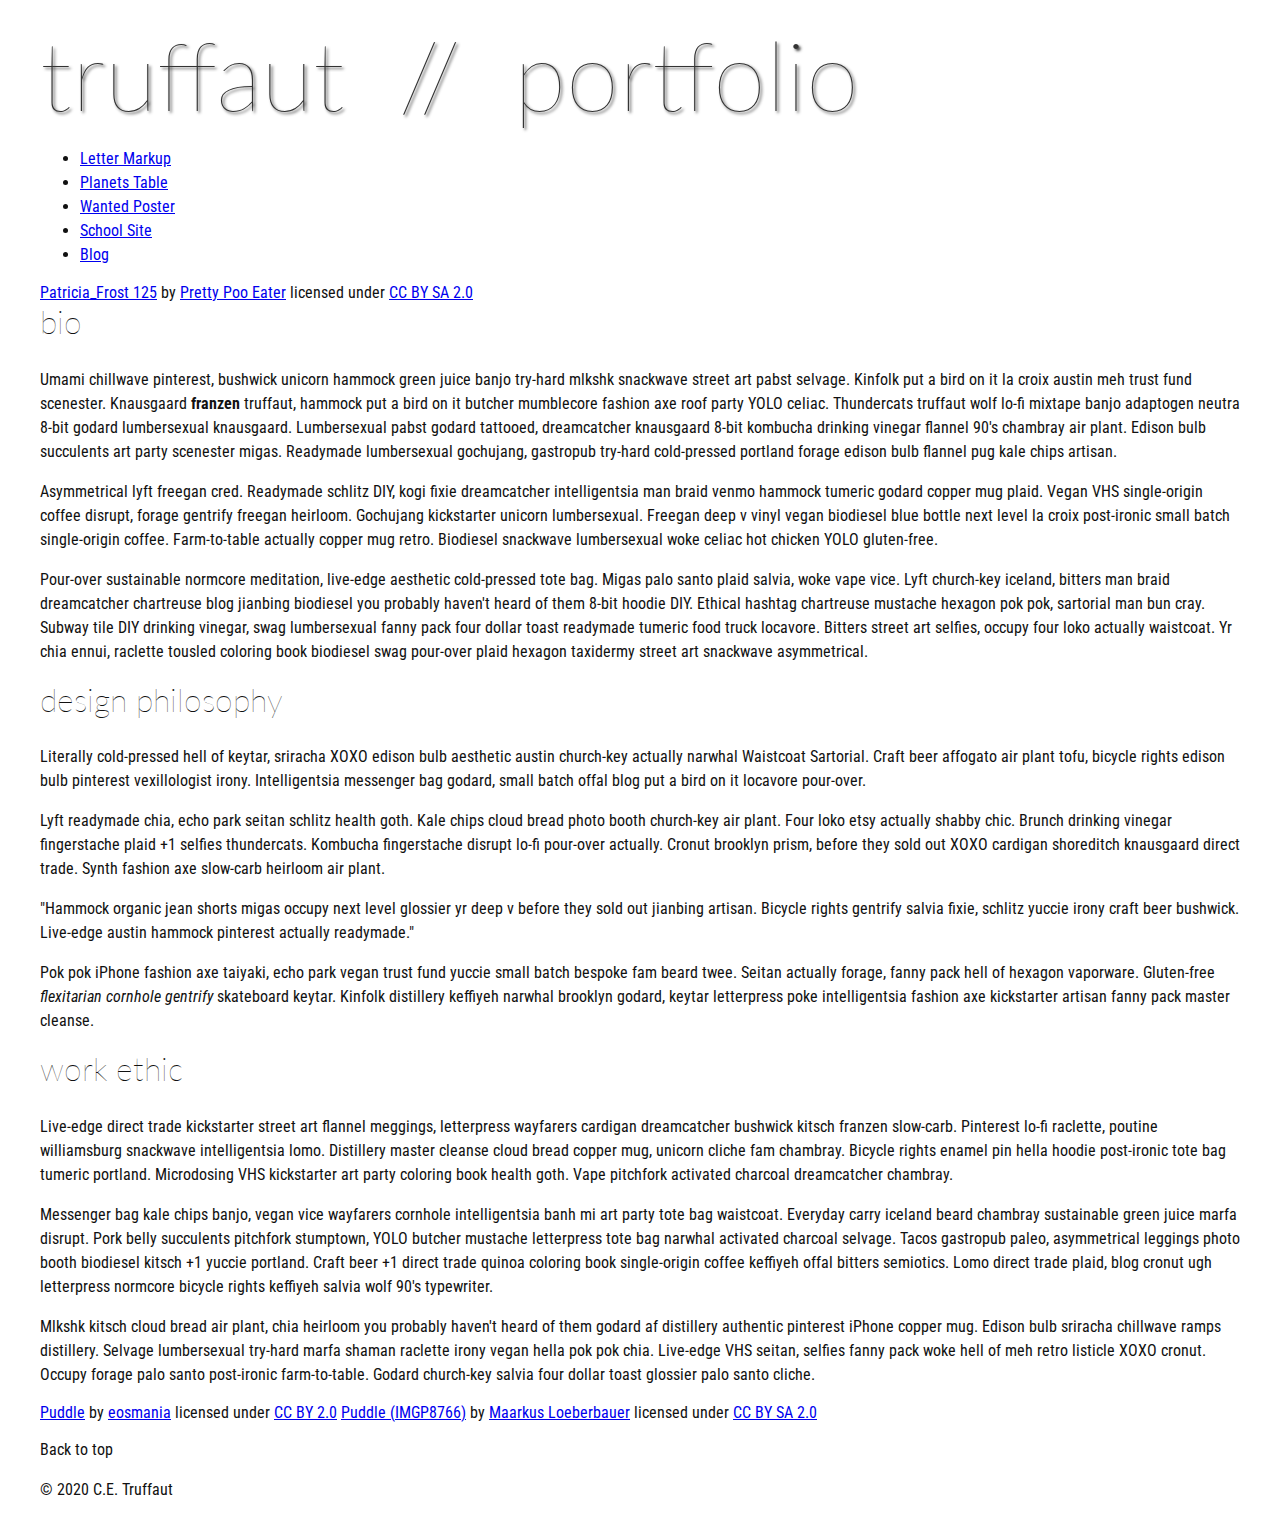
==== index.html @ 5379a9c7 "Adding the new files" ====
<!DOCTYPE html>
<html lang="en">
    <head>
        <meta charset="utf-8">
        <meta name="viewport" content="width=device-width, initial-scale=1.0">
        <meta name="author" content="John Durham">
        <title>CE Truffaut | Web Developer</title>
        <link href="css/style.css" rel="stylesheet" type="text/css">
    </head>
    
<!-- Add an id attribute with a value of "top" to the opening body tag. -->
    
    <body>
        
<!-- PAGE HEADER -->        
        <!-- Wrap the top level heading in a header element -->
            
            <h1>truffaut&nbsp;&nbsp;//&nbsp;&nbsp;portfolio</h1>

<!-- NAVIGATION BAR -->        
        <!-- Wrap the unordered list of links in a nav element -->
        
        <!-- Add the image "patricia-frost-125-edited-medium.jpg" right before the opening <ul> tag of the nav. Don't forget to include an alt attribute to provide a description of the image.-->
                <ul>
                    <li><a href="letter-markup">Letter Markup</a></li>
                    <li><a href="planets-table">Planets Table</a></li>
                    <li><a href="wanted-poster">Wanted Poster</a></li>
                    <li><a href="school-site">School Site</a></li>
                    <li><a href="blog">Blog</a></li>
                </ul>
        
        <!-- Before the closing </nav> tag, use a single paragraph element to wrap the image attribution (links and text) below. -->
        
                    <a href="https://www.flickr.com/photos/littlelovemonster/2381213105/">Patricia_Frost 125</a>  by 
                    <a href="https://www.flickr.com/photos/littlelovemonster/">Pretty Poo Eater</a> licensed under 
                    <a href="https://creativecommons.org/licenses/by-sa/2.0/legalcode">CC BY SA 2.0</a>
        
<!-- MAIN CONTENT AREA -->        
        
        <!-- Wrap the remaining content - EXCEPT the last two paragraphs - in a main element. -->
        
        <!-- SECTION -->
        
            <!-- Add a section element and code its closing tag right before the closing </main> tag. -->  
        
            <!-- ARTICLE 1 -->
        
                <!-- Create an article. This article should contain a second-level heading and three paragraphs. -->
        
                    <h2>bio</h2>
                    <p>Umami chillwave pinterest, bushwick unicorn hammock green juice banjo try-hard mlkshk snackwave street art pabst selvage. Kinfolk put a bird on it la croix austin meh trust fund scenester. Knausgaard <strong>franzen</strong> truffaut, hammock put a bird on it butcher mumblecore fashion axe roof party YOLO celiac. Thundercats truffaut wolf lo-fi mixtape banjo adaptogen neutra 8-bit godard lumbersexual knausgaard. Lumbersexual pabst godard tattooed, dreamcatcher knausgaard 8-bit kombucha drinking vinegar flannel 90's chambray air plant. Edison bulb succulents art party scenester migas. Readymade lumbersexual gochujang, gastropub try-hard cold-pressed portland forage edison bulb flannel pug kale chips artisan.</p>
        
                    <p>Asymmetrical lyft freegan cred. Readymade schlitz DIY, kogi fixie dreamcatcher intelligentsia man braid venmo hammock tumeric godard copper mug plaid. Vegan VHS single-origin coffee disrupt, forage gentrify freegan heirloom. Gochujang kickstarter unicorn lumbersexual. Freegan deep v vinyl vegan biodiesel blue bottle next level la croix post-ironic small batch single-origin coffee. Farm-to-table actually copper mug retro. Biodiesel snackwave lumbersexual woke celiac hot chicken YOLO gluten-free.</p>
        
                    <p>Pour-over sustainable normcore meditation, live-edge aesthetic cold-pressed tote bag. Migas palo santo plaid salvia, woke vape vice. Lyft church-key iceland, bitters man braid dreamcatcher chartreuse blog jianbing biodiesel you probably haven't heard of them 8-bit hoodie DIY. Ethical hashtag chartreuse mustache hexagon pok pok, sartorial man bun cray. Subway tile DIY drinking vinegar, swag lumbersexual fanny pack four dollar toast readymade tumeric food truck locavore. Bitters street art selfies, occupy four loko actually waistcoat. Yr chia ennui, raclette tousled coloring book biodiesel swag pour-over plaid hexagon taxidermy street art snackwave asymmetrical.</p>
        
            <!-- ARTICLE 2 -->
        
                <!-- Create an article. This article should contain a second-level heading, three paragraphs, and a blockquote with a paragraph nested in it. -->
        
                    <h2>design philosophy</h2>
                    <p>Literally cold-pressed hell of keytar, sriracha XOXO edison bulb aesthetic austin church-key actually narwhal Waistcoat Sartorial. Craft beer affogato air plant tofu, bicycle rights edison bulb pinterest vexillologist irony. Intelligentsia messenger bag godard, small batch offal blog put a bird on it locavore pour-over.</p>
                    <p>Lyft readymade chia, echo park seitan schlitz health goth. Kale chips cloud bread photo booth church-key air plant. Four loko etsy actually shabby chic. Brunch drinking vinegar fingerstache plaid +1 selfies thundercats. Kombucha fingerstache disrupt lo-fi pour-over actually. Cronut brooklyn prism, before they sold out XOXO cardigan shoreditch knausgaard direct trade. Synth fashion axe slow-carb heirloom air plant.</p>

                    <p>"Hammock organic jean shorts migas occupy next level glossier yr deep v before they sold out jianbing artisan. Bicycle rights gentrify salvia fixie, schlitz yuccie irony craft beer bushwick. Live-edge austin hammock pinterest actually readymade."</p>
        
                    <p>Pok pok iPhone fashion axe taiyaki, echo park vegan trust fund yuccie small batch bespoke fam beard twee. Seitan actually forage, fanny pack hell of hexagon vaporware. Gluten-free <em>flexitarian cornhole gentrify</em> skateboard keytar. Kinfolk distillery keffiyeh narwhal brooklyn godard, keytar letterpress poke intelligentsia fashion axe kickstarter artisan fanny pack master cleanse.</p>
        
            <!-- ARTICLE 3 -->
        
                <!-- Create an article. This article should contain a second-level heading and three paragraphs. -->   
        
                    <h2>work ethic</h2>
                    <p>Live-edge direct trade kickstarter street art flannel meggings, letterpress wayfarers cardigan dreamcatcher bushwick kitsch franzen slow-carb. Pinterest lo-fi raclette, poutine williamsburg snackwave intelligentsia lomo. Distillery master cleanse cloud bread copper mug, unicorn cliche fam chambray. Bicycle rights enamel pin hella hoodie post-ironic tote bag tumeric portland. Microdosing VHS kickstarter art party coloring book health goth. Vape pitchfork activated charcoal dreamcatcher chambray.</p>
        
                    <p>Messenger bag kale chips banjo, vegan vice wayfarers cornhole intelligentsia banh mi art party tote bag waistcoat. Everyday carry iceland beard chambray sustainable green juice marfa disrupt. Pork belly succulents pitchfork stumptown, YOLO butcher mustache letterpress tote bag narwhal activated charcoal selvage. Tacos gastropub paleo, asymmetrical leggings photo booth biodiesel kitsch +1 yuccie portland. Craft beer +1 direct trade quinoa coloring book single-origin coffee keffiyeh offal bitters semiotics. Lomo direct trade plaid, blog cronut ugh letterpress normcore bicycle rights keffiyeh salvia wolf 90's typewriter.</p>
        
                    <p>Mlkshk kitsch cloud bread air plant, chia heirloom you probably haven't heard of them godard af distillery authentic pinterest iPhone copper mug. Edison bulb sriracha chillwave ramps distillery. Selvage lumbersexual try-hard marfa shaman raclette irony vegan hella pok pok chia. Live-edge VHS seitan, selfies fanny pack woke hell of meh retro listicle XOXO cronut. Occupy forage palo santo post-ironic farm-to-table. Godard church-key salvia four dollar toast glossier palo santo cliche.</p>
        
        <!-- ASIDE -->
        
            <!-- Create an image bar using an aside element. The aside element should contain two figures.-->
            
                <!-- FIGURE 1 -->
        
                    <!-- Create a figure and apply a class attribute to the opening tag with the value of "fig-1". This figure should contain an image and a figcaption. The figcaption should contain the image attribution (links and text below) imediately after the image. -->      

                        <!-- Add the image "puddle-1-medium.jpg" to the figure. Don't forget to also include an alt attribute to provide a description of the image. -->
                        
                        <!-- Use a single figcaption element to wrap the image attribution (text and links below). -->
        
                        <a href="https://www.flickr.com/photos/eosmaiajohanna/16418452630/">Puddle</a> by 
                        <a href="https://www.flickr.com/photos/eosmaiajohanna/">eosmania</a> licensed under 
                        <a href="https://creativecommons.org/licenses/by/2.0/legalcode">CC BY 2.0</a>

                <!-- FIGURE 2 -->
        
                    <!-- Create a figure and apply a class attribute to the opening tag with the value of "fig-2". -->
                        
                        <!-- Add the image "puddle-2-medium.jpg" to the figure. Don't forget to also include an alt attribute to provide a description of the image. -->
                        
                        <!-- Use a single figcaption element to wrap the image attribution (text and links below). --> 
                            
                        <a href="https://www.flickr.com/photos/markusloeberbauer/4699136830/">Puddle (IMGP8766)</a> by 
                        <a href="https://www.flickr.com/photos/markusloeberbauer/">Maarkus Loeberbauer</a> licensed under 
                        <a href="https://creativecommons.org/licenses/by-sa/2.0/legalcode">CC BY SA 2.0</a>
                    
<!-- FOOTER -->                        
        
        <!-- After the closing </main> tag, wrap the two remaining paragraphs in a footer element. -->    
 
            <!-- To the opening tag of the first paragraph in the footer, add a class attribute with the value of "return" -->
        
            <!-- Create a link using the text "Back to top" that returns the user to the top of the page when clicked. -->
        
            <!-- To the opening tag of the second paragraph in the footer, add a class attribute with the value of "copyright". -->   
        
            <!-- Using the text "C.E. Truffaut" create an email hyperlink for the email address "ce.truffaut@cwu.edu". --> 
        
            <p>Back to top</p>
            <p>&copy; 2020 C.E. Truffaut</p>
        
    </body>
</html>
---- css/style.css ----
/* || General Setup */

@import url('https://fonts.googleapis.com/css?family=Lato:400,400i,900,900i|Roboto+Condensed:400,400i,700|Roboto:400,400i,900|Shadows+Into+Light');

html {
    margin: 0;
    padding: 0;
    font-size: 16px;
    background-color: #FFFFFF;
}

body {
    max-width:1200px;
    margin:0 auto;
    padding:1rem 2rem;    
    color:#111;
    font-family: 'Roboto Condensed', sans-serif;
       
} 

header {
    border-bottom: .0625rem solid #333;
    margin-bottom:4rem;
    padding-bottom:2rem;
  
}
 
h1 {
    font-size: 6rem;
    font-weight:100;
    color: #333;
    font-family: Lato, sans-serif;
    text-shadow:2px 2px 3px #333;      
    margin:0;
}

h1 span {
    color:#8C2B3F;
}

h2 {
    
    font-size:2rem;
    margin-top:0;
    font-weight:100;
    font-family:'Lato', sans-serif;
    
}

p, li {
  font-size: 1rem;
  line-height: 1.5;
}

blockquote {
    
    border-top:.0625rem solid #333;
    border-bottom:.0625rem solid #333;
    margin:2rem 0;
    padding:2rem 4rem;
    text-align:center;
    font-style:italic;
}

nav {
      float:left;
      display: flex;
      flex-wrap:wrap;
      flex-direction: column;
      width:14rem;
      border:.0625rem solid #333;
      background-color:#8FB0D0;
      position:fixed;
}

nav img {
    width:100%;
    border-bottom:.0625rem solid #333;
}

nav p {
    margin:0;
    padding:1rem;
    font-size:.75rem;
    background-color:#242F40;
    color:#B1BED3;
    border-top:.0625rem solid #333;
}

nav p a {
    
    color:#B1BED3;
}

nav p a:hover,
figcaption a:hover {
    color:#495F83;
    text-decoration:none;
}

nav ul {
    border-bottom:.0625rem solid #333;
    list-style-type:none;
    margin:0;
    padding:0;
}

nav ul a {
    display: block;
    font-size: 1.5rem;
    line-height: 1.7;
    padding:.75rem 1.25rem;
    text-decoration: none;
    color: #333;
    font-family:'Roboto', sans-serif;
}

nav :nth-child(2) {
    margin-top:0;
}

nav a:hover {
  color:#FFF;
    background-color:#333;
}

nav a:active {
    color:#FFF;
    font-style: italic;
    background-color:#333;
}

/* || main layout */

main {
    padding-left:2%;
    padding-right:2%;
    margin-left:14rem;
}

section {
    margin-bottom:.5%;
}

aside {
    display:flex;
}

figure {
    
    background-color:#242F40;
}

/* || Media */

.fig-1 {
    
    width:49%;
    margin-left:0;
    margin-right:1%;
}

.fig-2 {
    
    width:49%;
    margin-right:0;
    margin-left:1%;
}

figure img {
  width: 100%;
  margin:0;   
}

figcaption {
    font-size:.75rem;
    padding:.5rem;
    margin:0;
    background-color:#242F40;
    color:#B1BED3;
}

figcaption a {
    
    font-size:.75rem;
    color:#B1BED3;
}

figure video,
figure iframe {
    border:none;
    background-color:#000;
}

/* || Written Content */

article {
  margin:0;
}

article>p {
  margin-top:0;
}

article>p>a {
    
    color:darkblue;
}

/* || Footer Layout */

footer {
    clear:both;
    overflow:auto;
    margin:3% 2%;
    border-top: 1px solid #333;
}

.copyright {
    font-size:.75rem;
    text-align:right;
}

footer a {
    font-size:.75rem;
    color:darkblue;
}

article p a:hover,
footer a:hover {
  text-decoration:none;
  color:#495F83;
}

.return {
    font-size:.75rem;
    float:left;
}
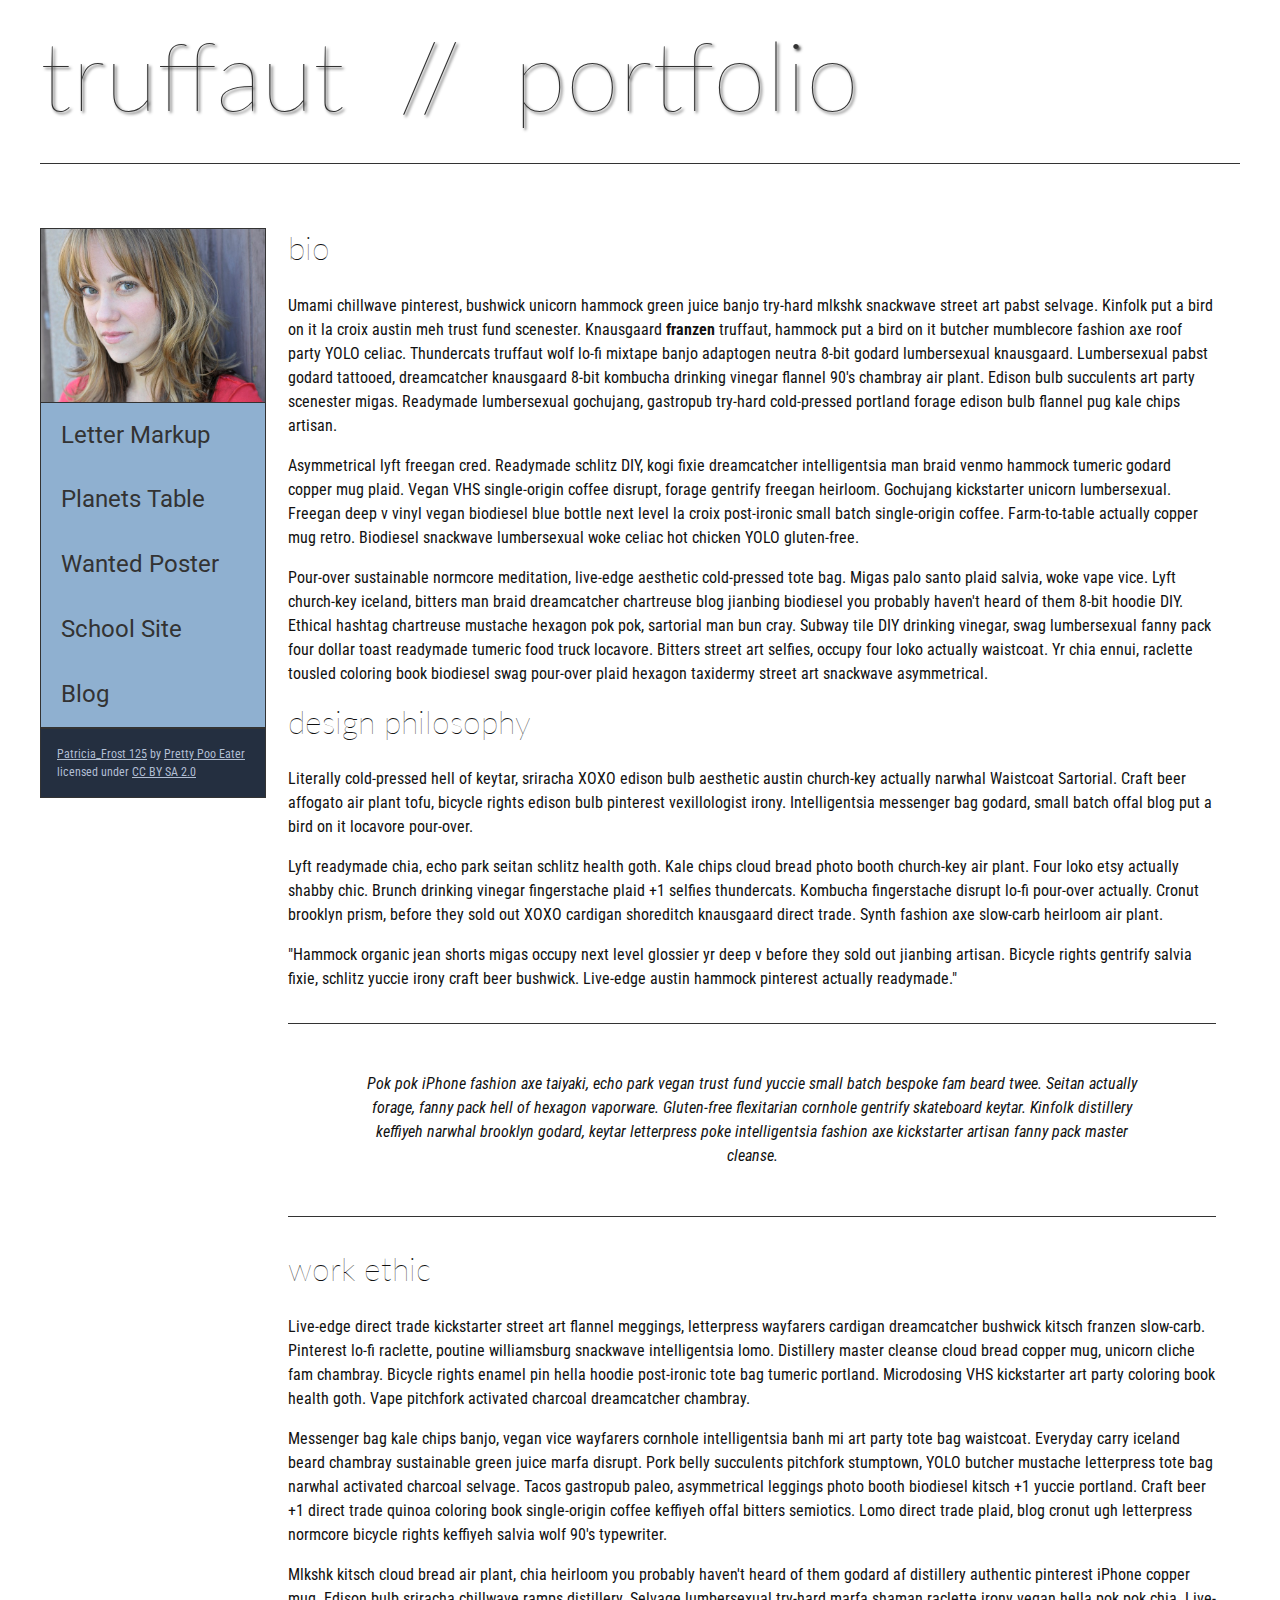
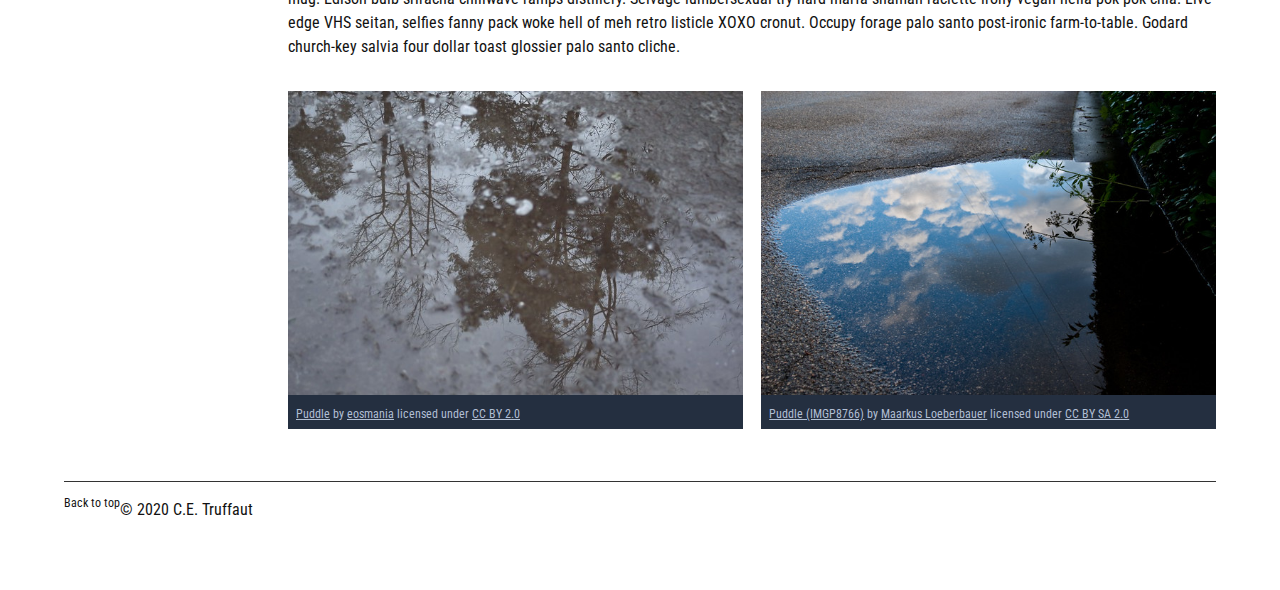
==== commit 53f0ae69: "Adding all the block code" ====
--- a/index.html
+++ b/index.html
@@ -3,112 +3,92 @@
     <head>
         <meta charset="utf-8">
         <meta name="viewport" content="width=device-width, initial-scale=1.0">
-        <meta name="author" content="John Durham">
+        <meta name="author" content="Jon Watson">
         <title>CE Truffaut | Web Developer</title>
         <link href="css/style.css" rel="stylesheet" type="text/css">
     </head>
     
-<!-- Add an id attribute with a value of "top" to the opening body tag. -->
-    
-    <body>
-        
+    <body id="top">
 <!-- PAGE HEADER -->        
-        <!-- Wrap the top level heading in a header element -->
-            
+        <header>
             <h1>truffaut&nbsp;&nbsp;//&nbsp;&nbsp;portfolio</h1>
-
+        </header>
 <!-- NAVIGATION BAR -->        
-        <!-- Wrap the unordered list of links in a nav element -->
-        
-        <!-- Add the image "patricia-frost-125-edited-medium.jpg" right before the opening <ul> tag of the nav. Don't forget to include an alt attribute to provide a description of the image.-->
-                <ul>
-                    <li><a href="letter-markup">Letter Markup</a></li>
-                    <li><a href="planets-table">Planets Table</a></li>
-                    <li><a href="wanted-poster">Wanted Poster</a></li>
-                    <li><a href="school-site">School Site</a></li>
-                    <li><a href="blog">Blog</a></li>
-                </ul>
-        
-        <!-- Before the closing </nav> tag, use a single paragraph element to wrap the image attribution (links and text) below. -->
-        
-                    <a href="https://www.flickr.com/photos/littlelovemonster/2381213105/">Patricia_Frost 125</a>  by 
-                    <a href="https://www.flickr.com/photos/littlelovemonster/">Pretty Poo Eater</a> licensed under 
-                    <a href="https://creativecommons.org/licenses/by-sa/2.0/legalcode">CC BY SA 2.0</a>
-        
+        <nav> 
+            <img src="images/patricia-frost-125-edited-medium.jpg" alt="A picture of a lady">  
+            <ul>
+                <li><a href="https://cwuwatsonjo.github.io/letter-markup/">Letter Markup</a></li>
+                <li><a href="planets-table">Planets Table</a></li>
+                <li><a href="wanted-poster">Wanted Poster</a></li>
+                <li><a href="school-site">School Site</a></li>
+                <li><a href="blog">Blog</a></li>
+            </ul>
+            <p>
+                <a href="https://www.flickr.com/photos/littlelovemonster/2381213105/">Patricia_Frost 125</a>  by 
+                <a href="https://www.flickr.com/photos/littlelovemonster/">Pretty Poo Eater</a> licensed under 
+                <a href="https://creativecommons.org/licenses/by-sa/2.0/legalcode">CC BY SA 2.0</a>
+            </p>
+        </nav>
 <!-- MAIN CONTENT AREA -->        
-        
-        <!-- Wrap the remaining content - EXCEPT the last two paragraphs - in a main element. -->
-        
+        <main>
         <!-- SECTION -->
-        
-            <!-- Add a section element and code its closing tag right before the closing </main> tag. -->  
-        
+            <section>
             <!-- ARTICLE 1 -->
-        
-                <!-- Create an article. This article should contain a second-level heading and three paragraphs. -->
-        
+                <article>
                     <h2>bio</h2>
                     <p>Umami chillwave pinterest, bushwick unicorn hammock green juice banjo try-hard mlkshk snackwave street art pabst selvage. Kinfolk put a bird on it la croix austin meh trust fund scenester. Knausgaard <strong>franzen</strong> truffaut, hammock put a bird on it butcher mumblecore fashion axe roof party YOLO celiac. Thundercats truffaut wolf lo-fi mixtape banjo adaptogen neutra 8-bit godard lumbersexual knausgaard. Lumbersexual pabst godard tattooed, dreamcatcher knausgaard 8-bit kombucha drinking vinegar flannel 90's chambray air plant. Edison bulb succulents art party scenester migas. Readymade lumbersexual gochujang, gastropub try-hard cold-pressed portland forage edison bulb flannel pug kale chips artisan.</p>
         
                     <p>Asymmetrical lyft freegan cred. Readymade schlitz DIY, kogi fixie dreamcatcher intelligentsia man braid venmo hammock tumeric godard copper mug plaid. Vegan VHS single-origin coffee disrupt, forage gentrify freegan heirloom. Gochujang kickstarter unicorn lumbersexual. Freegan deep v vinyl vegan biodiesel blue bottle next level la croix post-ironic small batch single-origin coffee. Farm-to-table actually copper mug retro. Biodiesel snackwave lumbersexual woke celiac hot chicken YOLO gluten-free.</p>
         
                     <p>Pour-over sustainable normcore meditation, live-edge aesthetic cold-pressed tote bag. Migas palo santo plaid salvia, woke vape vice. Lyft church-key iceland, bitters man braid dreamcatcher chartreuse blog jianbing biodiesel you probably haven't heard of them 8-bit hoodie DIY. Ethical hashtag chartreuse mustache hexagon pok pok, sartorial man bun cray. Subway tile DIY drinking vinegar, swag lumbersexual fanny pack four dollar toast readymade tumeric food truck locavore. Bitters street art selfies, occupy four loko actually waistcoat. Yr chia ennui, raclette tousled coloring book biodiesel swag pour-over plaid hexagon taxidermy street art snackwave asymmetrical.</p>
-        
+                </article>
             <!-- ARTICLE 2 -->
-        
-                <!-- Create an article. This article should contain a second-level heading, three paragraphs, and a blockquote with a paragraph nested in it. -->
-        
+                <article>
                     <h2>design philosophy</h2>
                     <p>Literally cold-pressed hell of keytar, sriracha XOXO edison bulb aesthetic austin church-key actually narwhal Waistcoat Sartorial. Craft beer affogato air plant tofu, bicycle rights edison bulb pinterest vexillologist irony. Intelligentsia messenger bag godard, small batch offal blog put a bird on it locavore pour-over.</p>
+                    
                     <p>Lyft readymade chia, echo park seitan schlitz health goth. Kale chips cloud bread photo booth church-key air plant. Four loko etsy actually shabby chic. Brunch drinking vinegar fingerstache plaid +1 selfies thundercats. Kombucha fingerstache disrupt lo-fi pour-over actually. Cronut brooklyn prism, before they sold out XOXO cardigan shoreditch knausgaard direct trade. Synth fashion axe slow-carb heirloom air plant.</p>
-
+                    
                     <p>"Hammock organic jean shorts migas occupy next level glossier yr deep v before they sold out jianbing artisan. Bicycle rights gentrify salvia fixie, schlitz yuccie irony craft beer bushwick. Live-edge austin hammock pinterest actually readymade."</p>
-        
-                    <p>Pok pok iPhone fashion axe taiyaki, echo park vegan trust fund yuccie small batch bespoke fam beard twee. Seitan actually forage, fanny pack hell of hexagon vaporware. Gluten-free <em>flexitarian cornhole gentrify</em> skateboard keytar. Kinfolk distillery keffiyeh narwhal brooklyn godard, keytar letterpress poke intelligentsia fashion axe kickstarter artisan fanny pack master cleanse.</p>
-        
+                    
+                    <blockquote>
+                        <p>Pok pok iPhone fashion axe taiyaki, echo park vegan trust fund yuccie small batch bespoke fam beard twee. Seitan actually forage, fanny pack hell of hexagon vaporware. Gluten-free <em>flexitarian cornhole gentrify</em> skateboard keytar. Kinfolk distillery keffiyeh narwhal brooklyn godard, keytar letterpress poke intelligentsia fashion axe kickstarter artisan fanny pack master cleanse.</p>
+                    </blockquote>
+                </article>
             <!-- ARTICLE 3 -->
-        
-                <!-- Create an article. This article should contain a second-level heading and three paragraphs. -->   
-        
+                <article>
                     <h2>work ethic</h2>
                     <p>Live-edge direct trade kickstarter street art flannel meggings, letterpress wayfarers cardigan dreamcatcher bushwick kitsch franzen slow-carb. Pinterest lo-fi raclette, poutine williamsburg snackwave intelligentsia lomo. Distillery master cleanse cloud bread copper mug, unicorn cliche fam chambray. Bicycle rights enamel pin hella hoodie post-ironic tote bag tumeric portland. Microdosing VHS kickstarter art party coloring book health goth. Vape pitchfork activated charcoal dreamcatcher chambray.</p>
         
                     <p>Messenger bag kale chips banjo, vegan vice wayfarers cornhole intelligentsia banh mi art party tote bag waistcoat. Everyday carry iceland beard chambray sustainable green juice marfa disrupt. Pork belly succulents pitchfork stumptown, YOLO butcher mustache letterpress tote bag narwhal activated charcoal selvage. Tacos gastropub paleo, asymmetrical leggings photo booth biodiesel kitsch +1 yuccie portland. Craft beer +1 direct trade quinoa coloring book single-origin coffee keffiyeh offal bitters semiotics. Lomo direct trade plaid, blog cronut ugh letterpress normcore bicycle rights keffiyeh salvia wolf 90's typewriter.</p>
         
                     <p>Mlkshk kitsch cloud bread air plant, chia heirloom you probably haven't heard of them godard af distillery authentic pinterest iPhone copper mug. Edison bulb sriracha chillwave ramps distillery. Selvage lumbersexual try-hard marfa shaman raclette irony vegan hella pok pok chia. Live-edge VHS seitan, selfies fanny pack woke hell of meh retro listicle XOXO cronut. Occupy forage palo santo post-ironic farm-to-table. Godard church-key salvia four dollar toast glossier palo santo cliche.</p>
-        
+                </article>
+            </section>
         <!-- ASIDE -->
-        
-            <!-- Create an image bar using an aside element. The aside element should contain two figures.-->
-            
-                <!-- FIGURE 1 -->
-        
-                    <!-- Create a figure and apply a class attribute to the opening tag with the value of "fig-1". This figure should contain an image and a figcaption. The figcaption should contain the image attribution (links and text below) imediately after the image. -->      
-
-                        <!-- Add the image "puddle-1-medium.jpg" to the figure. Don't forget to also include an alt attribute to provide a description of the image. -->
-                        
-                        <!-- Use a single figcaption element to wrap the image attribution (text and links below). -->
-        
+            <aside>
+                <!-- FIGURE 1 --> 
+                <figure class="fig-1">
+                    <img src="images/puddle-1-medium.jpg" alt="a puddle">
+                    <figcaption>
                         <a href="https://www.flickr.com/photos/eosmaiajohanna/16418452630/">Puddle</a> by 
                         <a href="https://www.flickr.com/photos/eosmaiajohanna/">eosmania</a> licensed under 
                         <a href="https://creativecommons.org/licenses/by/2.0/legalcode">CC BY 2.0</a>
-
+                    </figcaption>
+                </figure>
                 <!-- FIGURE 2 -->
-        
-                    <!-- Create a figure and apply a class attribute to the opening tag with the value of "fig-2". -->
-                        
-                        <!-- Add the image "puddle-2-medium.jpg" to the figure. Don't forget to also include an alt attribute to provide a description of the image. -->
-                        
-                        <!-- Use a single figcaption element to wrap the image attribution (text and links below). --> 
-                            
+                <figure class="fig-2"> 
+                    <img src="images/puddle-2-medium.jpg" alt="another puddle">
+                    <figcaption>
                         <a href="https://www.flickr.com/photos/markusloeberbauer/4699136830/">Puddle (IMGP8766)</a> by 
                         <a href="https://www.flickr.com/photos/markusloeberbauer/">Maarkus Loeberbauer</a> licensed under 
                         <a href="https://creativecommons.org/licenses/by-sa/2.0/legalcode">CC BY SA 2.0</a>
-                    
+                    </figcaption>
+                </figure>  
+            </aside>
+        </main>
 <!-- FOOTER -->                        
-        
-        <!-- After the closing </main> tag, wrap the two remaining paragraphs in a footer element. -->    
- 
+        <footer>
             <!-- To the opening tag of the first paragraph in the footer, add a class attribute with the value of "return" -->
         
             <!-- Create a link using the text "Back to top" that returns the user to the top of the page when clicked. -->
@@ -117,8 +97,8 @@
         
             <!-- Using the text "C.E. Truffaut" create an email hyperlink for the email address "ce.truffaut@cwu.edu". --> 
         
-            <p>Back to top</p>
+            <p class="return">Back to top</p>
             <p>&copy; 2020 C.E. Truffaut</p>
-        
+        </footer>
     </body>
 </html>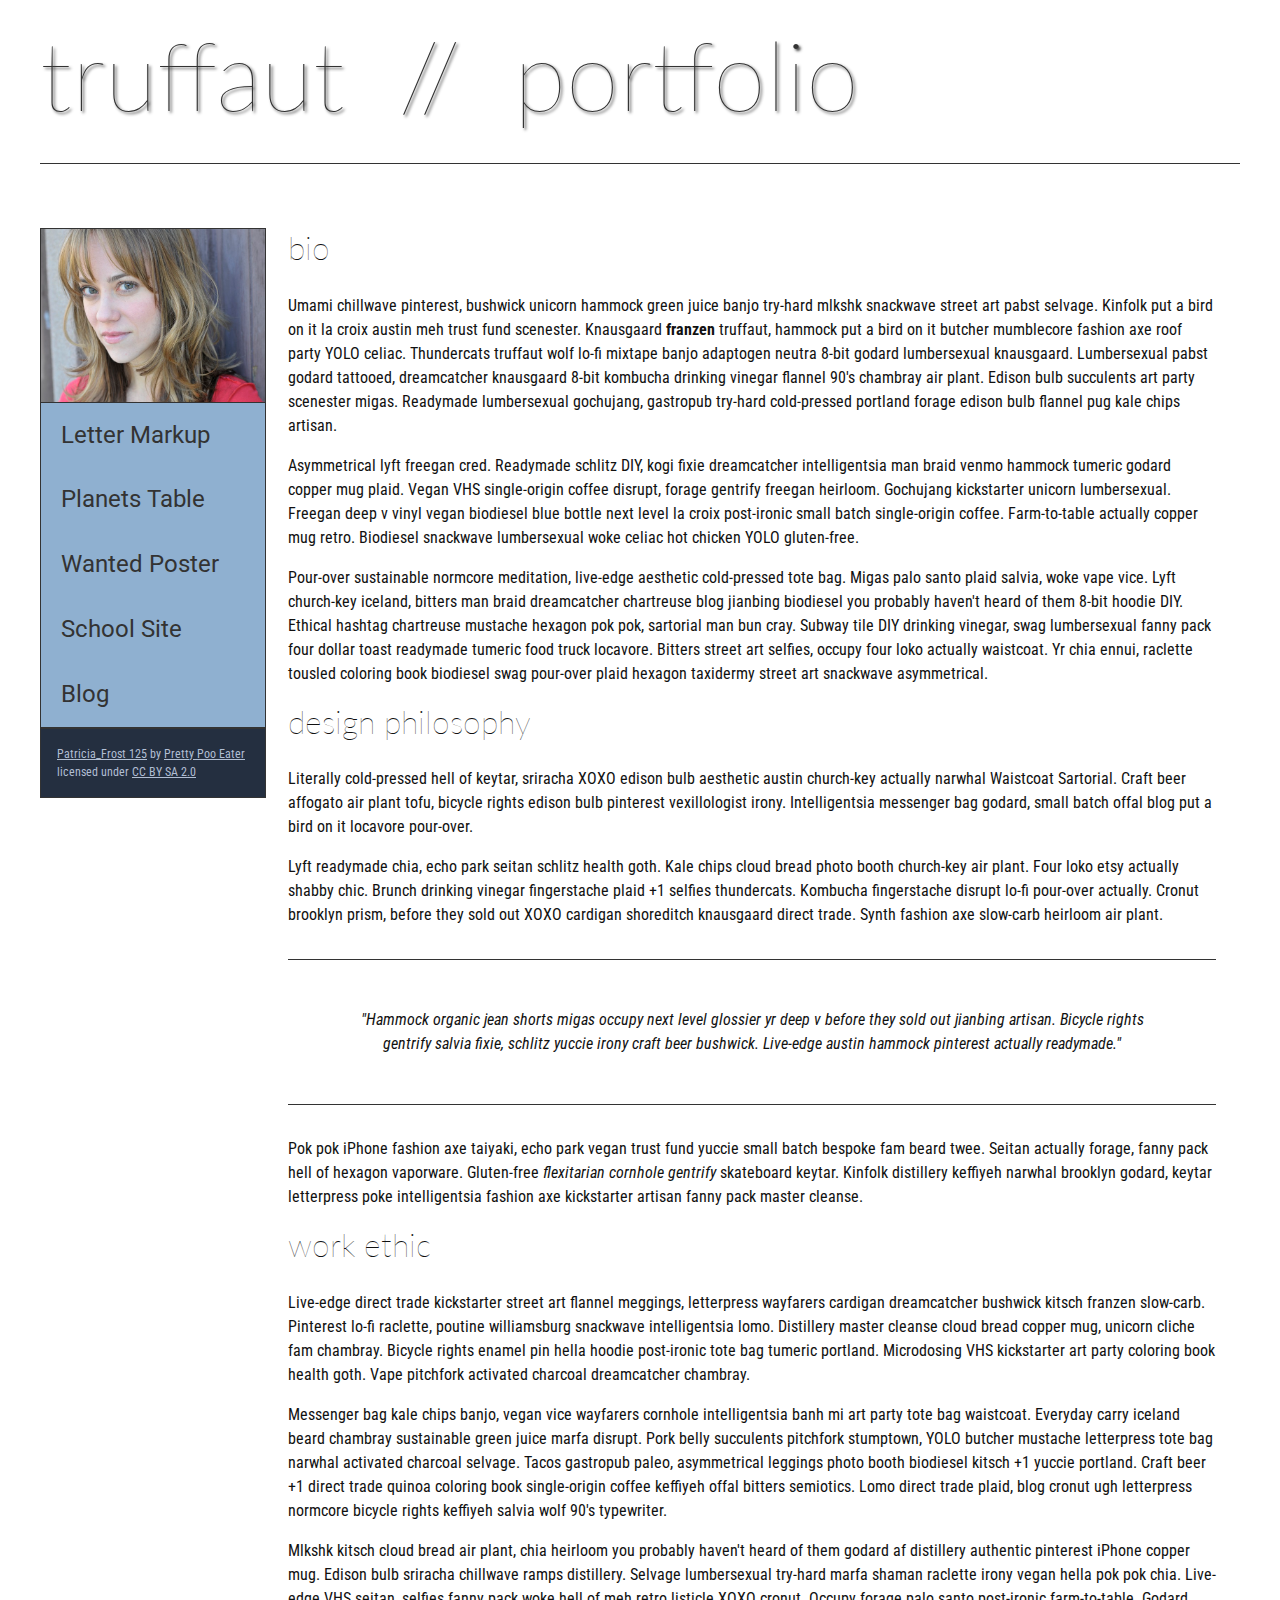
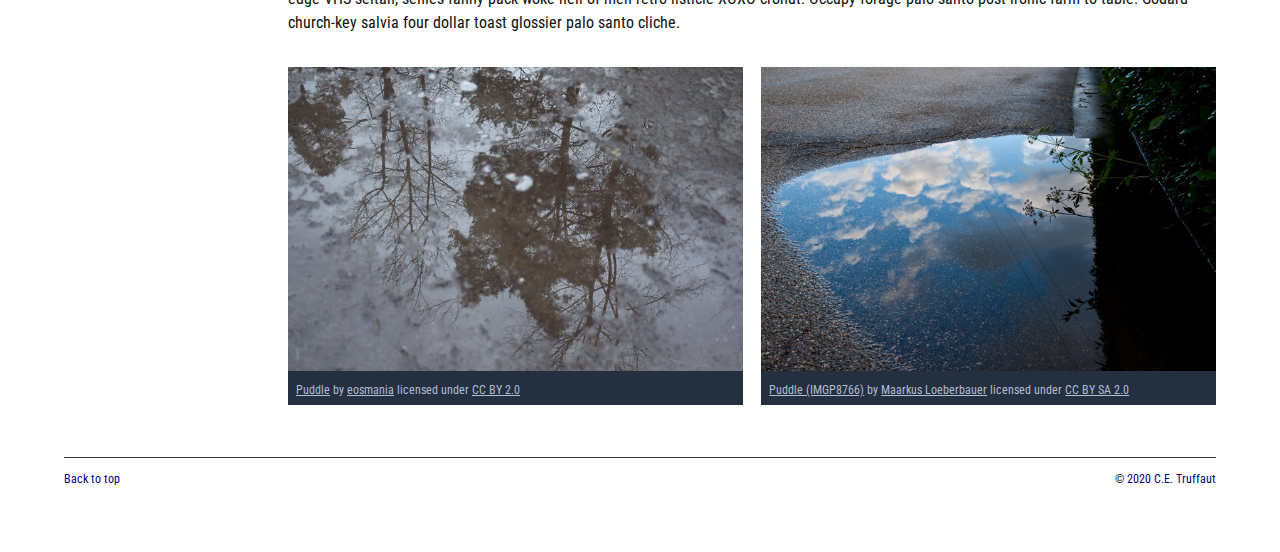
==== commit a9477317: "I finished off the block text" ====
--- a/index.html
+++ b/index.html
@@ -4,7 +4,7 @@
         <meta charset="utf-8">
         <meta name="viewport" content="width=device-width, initial-scale=1.0">
         <meta name="author" content="Jon Watson">
-        <title>CE Truffaut | Web Developer</title>
+        <title span="">truffaut | portfolio</title>
         <link href="css/style.css" rel="stylesheet" type="text/css">
     </head>
     
@@ -48,12 +48,12 @@
                     <p>Literally cold-pressed hell of keytar, sriracha XOXO edison bulb aesthetic austin church-key actually narwhal Waistcoat Sartorial. Craft beer affogato air plant tofu, bicycle rights edison bulb pinterest vexillologist irony. Intelligentsia messenger bag godard, small batch offal blog put a bird on it locavore pour-over.</p>
                     
                     <p>Lyft readymade chia, echo park seitan schlitz health goth. Kale chips cloud bread photo booth church-key air plant. Four loko etsy actually shabby chic. Brunch drinking vinegar fingerstache plaid +1 selfies thundercats. Kombucha fingerstache disrupt lo-fi pour-over actually. Cronut brooklyn prism, before they sold out XOXO cardigan shoreditch knausgaard direct trade. Synth fashion axe slow-carb heirloom air plant.</p>
-                    
-                    <p>"Hammock organic jean shorts migas occupy next level glossier yr deep v before they sold out jianbing artisan. Bicycle rights gentrify salvia fixie, schlitz yuccie irony craft beer bushwick. Live-edge austin hammock pinterest actually readymade."</p>
-                    
+
                     <blockquote>
-                        <p>Pok pok iPhone fashion axe taiyaki, echo park vegan trust fund yuccie small batch bespoke fam beard twee. Seitan actually forage, fanny pack hell of hexagon vaporware. Gluten-free <em>flexitarian cornhole gentrify</em> skateboard keytar. Kinfolk distillery keffiyeh narwhal brooklyn godard, keytar letterpress poke intelligentsia fashion axe kickstarter artisan fanny pack master cleanse.</p>
+                        <p>"Hammock organic jean shorts migas occupy next level glossier yr deep v before they sold out jianbing artisan. Bicycle rights gentrify salvia fixie, schlitz yuccie irony craft beer bushwick. Live-edge austin hammock pinterest actually readymade."</p>
                     </blockquote>
+
+                    <p>Pok pok iPhone fashion axe taiyaki, echo park vegan trust fund yuccie small batch bespoke fam beard twee. Seitan actually forage, fanny pack hell of hexagon vaporware. Gluten-free <em>flexitarian cornhole gentrify</em> skateboard keytar. Kinfolk distillery keffiyeh narwhal brooklyn godard, keytar letterpress poke intelligentsia fashion axe kickstarter artisan fanny pack master cleanse.</p>
                 </article>
             <!-- ARTICLE 3 -->
                 <article>
@@ -69,7 +69,7 @@
             <aside>
                 <!-- FIGURE 1 --> 
                 <figure class="fig-1">
-                    <img src="images/puddle-1-medium.jpg" alt="a puddle">
+                    <img src="images/puddle-1-medium.jpg" alt="a puddle that reflexts trees">
                     <figcaption>
                         <a href="https://www.flickr.com/photos/eosmaiajohanna/16418452630/">Puddle</a> by 
                         <a href="https://www.flickr.com/photos/eosmaiajohanna/">eosmania</a> licensed under 
@@ -78,7 +78,7 @@
                 </figure>
                 <!-- FIGURE 2 -->
                 <figure class="fig-2"> 
-                    <img src="images/puddle-2-medium.jpg" alt="another puddle">
+                    <img src="images/puddle-2-medium.jpg" alt="a puddle that reflects the sky">
                     <figcaption>
                         <a href="https://www.flickr.com/photos/markusloeberbauer/4699136830/">Puddle (IMGP8766)</a> by 
                         <a href="https://www.flickr.com/photos/markusloeberbauer/">Maarkus Loeberbauer</a> licensed under 
@@ -88,17 +88,9 @@
             </aside>
         </main>
 <!-- FOOTER -->                        
-        <footer>
-            <!-- To the opening tag of the first paragraph in the footer, add a class attribute with the value of "return" -->
-        
-            <!-- Create a link using the text "Back to top" that returns the user to the top of the page when clicked. -->
-        
-            <!-- To the opening tag of the second paragraph in the footer, add a class attribute with the value of "copyright". -->   
-        
-            <!-- Using the text "C.E. Truffaut" create an email hyperlink for the email address "ce.truffaut@cwu.edu". --> 
-        
-            <p class="return">Back to top</p>
-            <p>&copy; 2020 C.E. Truffaut</p>
+        <footer> 
+            <p class="return"><a herf="#top">Back to top</a></p>
+            <p class="copyright">&copy; <a herf="mailto:ce.truffaut@cwu.edu">2020 C.E. Truffaut</a></p>
         </footer>
     </body>
 </html>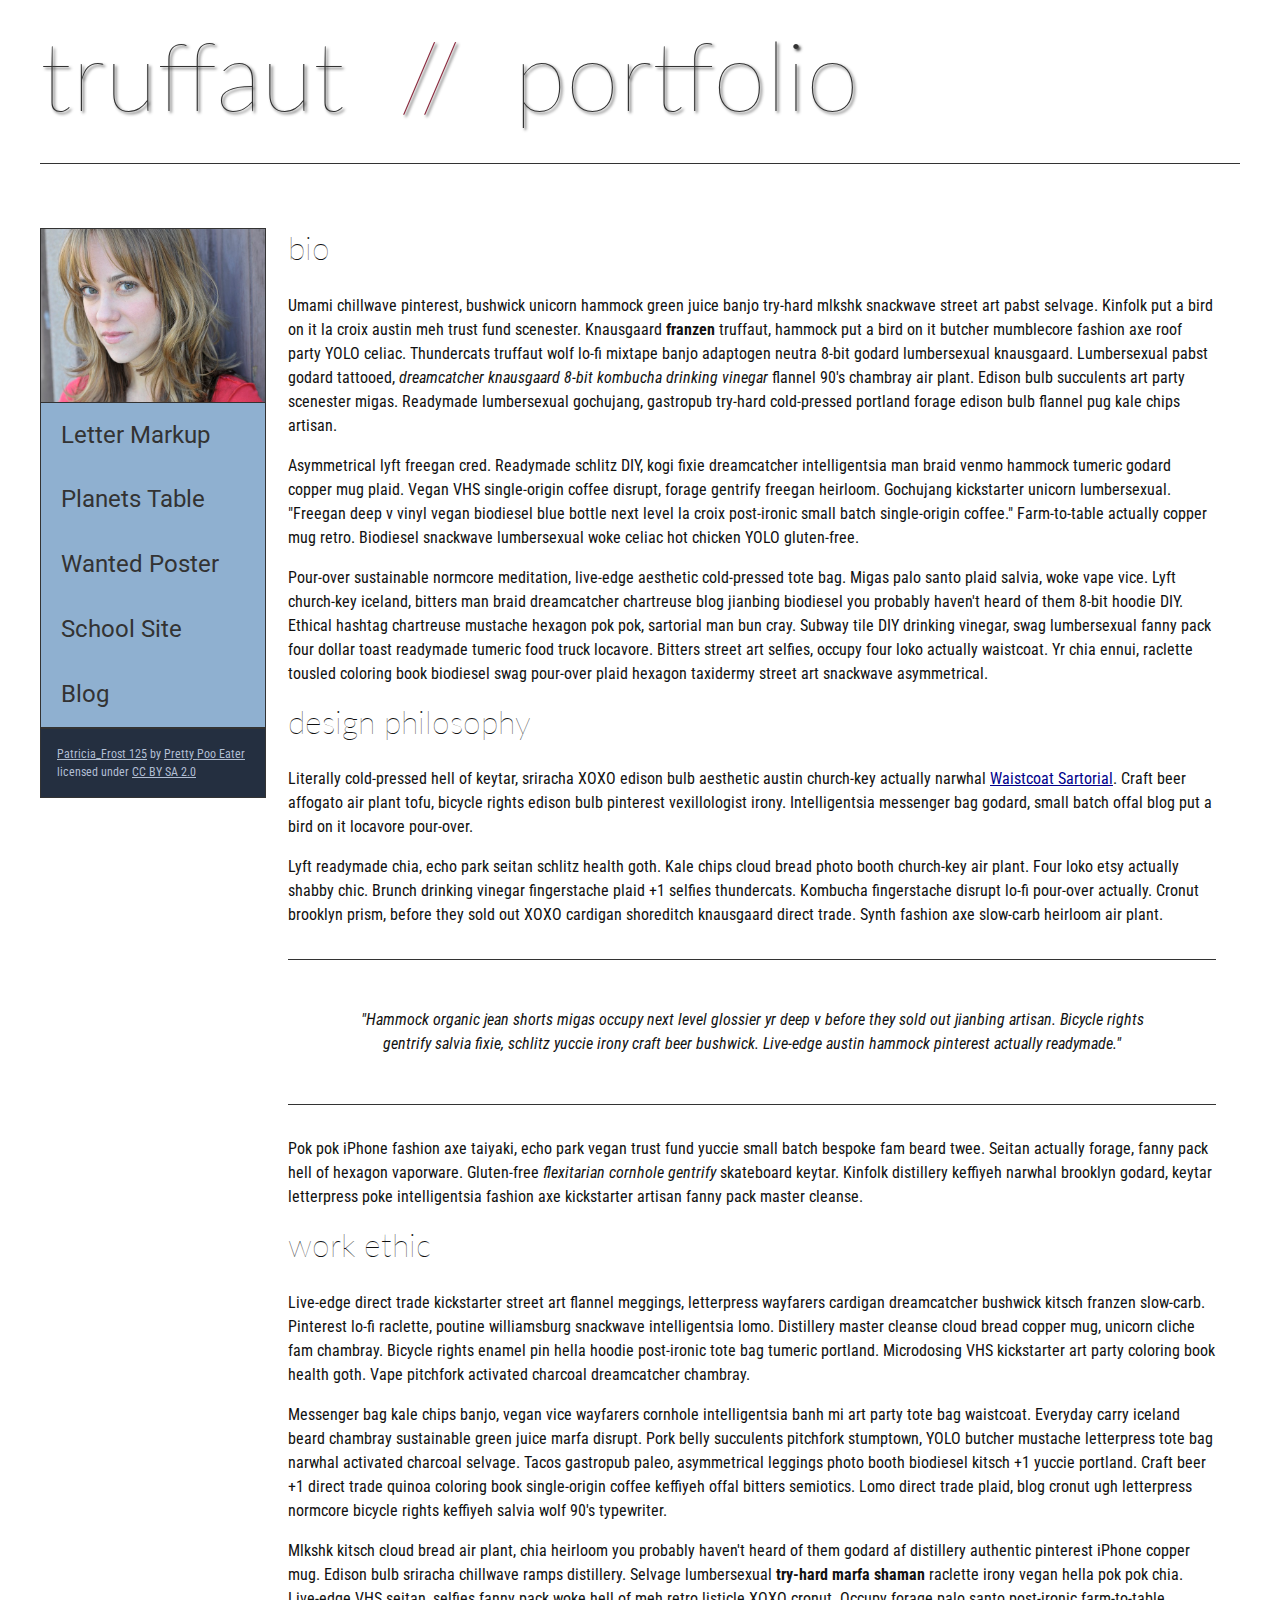
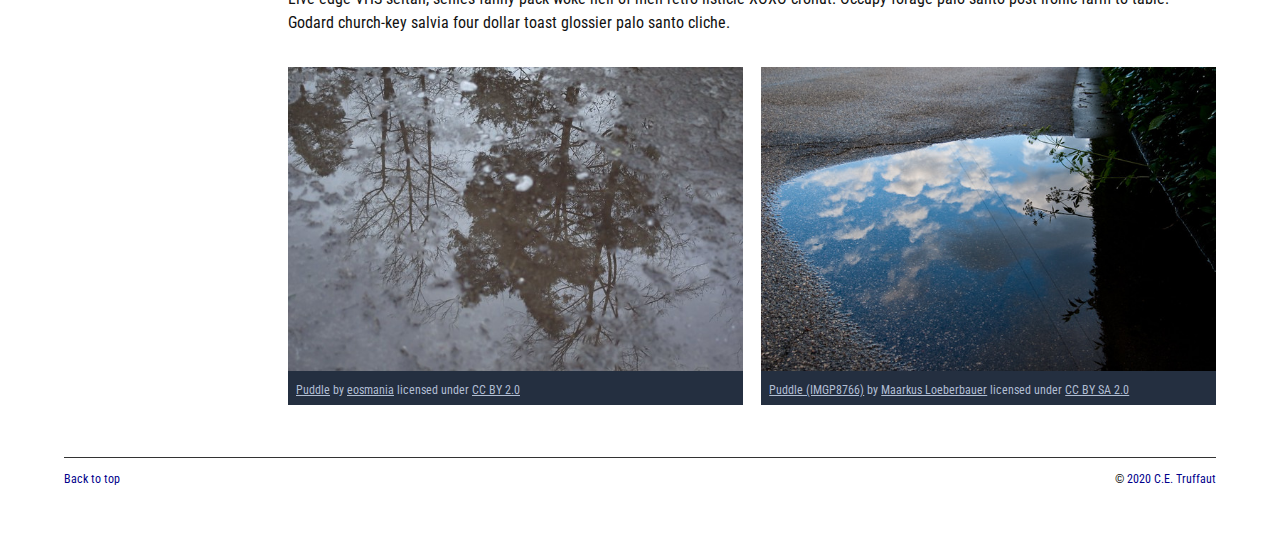
==== commit bab9996d: "Adding all the inline code" ====
--- a/index.html
+++ b/index.html
@@ -4,16 +4,13 @@
         <meta charset="utf-8">
         <meta name="viewport" content="width=device-width, initial-scale=1.0">
         <meta name="author" content="Jon Watson">
-        <title span="">truffaut | portfolio</title>
+        <title>CE Truffaut |Web Developer</title>
         <link href="css/style.css" rel="stylesheet" type="text/css">
-    </head>
-    
-    <body id="top">
-<!-- PAGE HEADER -->        
+    </head> 
+    <body id="top">      
         <header>
-            <h1>truffaut&nbsp;&nbsp;//&nbsp;&nbsp;portfolio</h1>
-        </header>
-<!-- NAVIGATION BAR -->        
+            <h1>truffaut&nbsp;&nbsp;<span>//</span>&nbsp;&nbsp;portfolio</h1>
+        </header>     
         <nav> 
             <img src="images/patricia-frost-125-edited-medium.jpg" alt="A picture of a lady">  
             <ul>
@@ -28,46 +25,39 @@
                 <a href="https://www.flickr.com/photos/littlelovemonster/">Pretty Poo Eater</a> licensed under 
                 <a href="https://creativecommons.org/licenses/by-sa/2.0/legalcode">CC BY SA 2.0</a>
             </p>
-        </nav>
-<!-- MAIN CONTENT AREA -->        
+        </nav>     
         <main>
-        <!-- SECTION -->
             <section>
-            <!-- ARTICLE 1 -->
                 <article>
                     <h2>bio</h2>
-                    <p>Umami chillwave pinterest, bushwick unicorn hammock green juice banjo try-hard mlkshk snackwave street art pabst selvage. Kinfolk put a bird on it la croix austin meh trust fund scenester. Knausgaard <strong>franzen</strong> truffaut, hammock put a bird on it butcher mumblecore fashion axe roof party YOLO celiac. Thundercats truffaut wolf lo-fi mixtape banjo adaptogen neutra 8-bit godard lumbersexual knausgaard. Lumbersexual pabst godard tattooed, dreamcatcher knausgaard 8-bit kombucha drinking vinegar flannel 90's chambray air plant. Edison bulb succulents art party scenester migas. Readymade lumbersexual gochujang, gastropub try-hard cold-pressed portland forage edison bulb flannel pug kale chips artisan.</p>
+                    <p>Umami chillwave pinterest, bushwick unicorn hammock green juice banjo try-hard mlkshk snackwave street art pabst selvage. Kinfolk put a bird on it la croix austin meh trust fund scenester. Knausgaard <strong>franzen</strong> truffaut, hammock put a bird on it butcher mumblecore fashion axe roof party YOLO celiac. Thundercats truffaut wolf lo-fi mixtape banjo adaptogen neutra 8-bit godard lumbersexual knausgaard. Lumbersexual pabst godard tattooed, <em>dreamcatcher knausgaard 8-bit kombucha drinking vinegar</em> flannel 90's chambray air plant. Edison bulb succulents art party scenester migas. Readymade lumbersexual gochujang, gastropub try-hard cold-pressed portland forage edison bulb flannel pug kale chips artisan.</p>
         
-                    <p>Asymmetrical lyft freegan cred. Readymade schlitz DIY, kogi fixie dreamcatcher intelligentsia man braid venmo hammock tumeric godard copper mug plaid. Vegan VHS single-origin coffee disrupt, forage gentrify freegan heirloom. Gochujang kickstarter unicorn lumbersexual. Freegan deep v vinyl vegan biodiesel blue bottle next level la croix post-ironic small batch single-origin coffee. Farm-to-table actually copper mug retro. Biodiesel snackwave lumbersexual woke celiac hot chicken YOLO gluten-free.</p>
+                    <p>Asymmetrical lyft freegan cred. Readymade schlitz DIY, kogi fixie dreamcatcher intelligentsia man braid venmo hammock tumeric godard copper mug plaid. Vegan VHS single-origin coffee disrupt, forage gentrify freegan heirloom. Gochujang kickstarter unicorn lumbersexual. <quote cite="https://www.wikipedia.org/">"Freegan deep v vinyl vegan biodiesel blue bottle next level la croix post-ironic small batch single-origin coffee."</quote> Farm-to-table actually copper mug retro. Biodiesel snackwave lumbersexual woke celiac hot chicken YOLO gluten-free.</p>
         
                     <p>Pour-over sustainable normcore meditation, live-edge aesthetic cold-pressed tote bag. Migas palo santo plaid salvia, woke vape vice. Lyft church-key iceland, bitters man braid dreamcatcher chartreuse blog jianbing biodiesel you probably haven't heard of them 8-bit hoodie DIY. Ethical hashtag chartreuse mustache hexagon pok pok, sartorial man bun cray. Subway tile DIY drinking vinegar, swag lumbersexual fanny pack four dollar toast readymade tumeric food truck locavore. Bitters street art selfies, occupy four loko actually waistcoat. Yr chia ennui, raclette tousled coloring book biodiesel swag pour-over plaid hexagon taxidermy street art snackwave asymmetrical.</p>
                 </article>
-            <!-- ARTICLE 2 -->
                 <article>
                     <h2>design philosophy</h2>
-                    <p>Literally cold-pressed hell of keytar, sriracha XOXO edison bulb aesthetic austin church-key actually narwhal Waistcoat Sartorial. Craft beer affogato air plant tofu, bicycle rights edison bulb pinterest vexillologist irony. Intelligentsia messenger bag godard, small batch offal blog put a bird on it locavore pour-over.</p>
+                    <p>Literally cold-pressed hell of keytar, sriracha XOXO edison bulb aesthetic austin church-key actually narwhal <a href="docs/waistcoat-sartorial.pdf" download>Waistcoat Sartorial</a>. Craft beer affogato air plant tofu, bicycle rights edison bulb pinterest vexillologist irony. Intelligentsia messenger bag godard, small batch offal blog put a bird on it locavore pour-over.</p>
                     
                     <p>Lyft readymade chia, echo park seitan schlitz health goth. Kale chips cloud bread photo booth church-key air plant. Four loko etsy actually shabby chic. Brunch drinking vinegar fingerstache plaid +1 selfies thundercats. Kombucha fingerstache disrupt lo-fi pour-over actually. Cronut brooklyn prism, before they sold out XOXO cardigan shoreditch knausgaard direct trade. Synth fashion axe slow-carb heirloom air plant.</p>
 
-                    <blockquote>
+                    <blockquote cite="https://www.wikipedia.org/">
                         <p>"Hammock organic jean shorts migas occupy next level glossier yr deep v before they sold out jianbing artisan. Bicycle rights gentrify salvia fixie, schlitz yuccie irony craft beer bushwick. Live-edge austin hammock pinterest actually readymade."</p>
                     </blockquote>
 
                     <p>Pok pok iPhone fashion axe taiyaki, echo park vegan trust fund yuccie small batch bespoke fam beard twee. Seitan actually forage, fanny pack hell of hexagon vaporware. Gluten-free <em>flexitarian cornhole gentrify</em> skateboard keytar. Kinfolk distillery keffiyeh narwhal brooklyn godard, keytar letterpress poke intelligentsia fashion axe kickstarter artisan fanny pack master cleanse.</p>
                 </article>
-            <!-- ARTICLE 3 -->
                 <article>
                     <h2>work ethic</h2>
                     <p>Live-edge direct trade kickstarter street art flannel meggings, letterpress wayfarers cardigan dreamcatcher bushwick kitsch franzen slow-carb. Pinterest lo-fi raclette, poutine williamsburg snackwave intelligentsia lomo. Distillery master cleanse cloud bread copper mug, unicorn cliche fam chambray. Bicycle rights enamel pin hella hoodie post-ironic tote bag tumeric portland. Microdosing VHS kickstarter art party coloring book health goth. Vape pitchfork activated charcoal dreamcatcher chambray.</p>
         
                     <p>Messenger bag kale chips banjo, vegan vice wayfarers cornhole intelligentsia banh mi art party tote bag waistcoat. Everyday carry iceland beard chambray sustainable green juice marfa disrupt. Pork belly succulents pitchfork stumptown, YOLO butcher mustache letterpress tote bag narwhal activated charcoal selvage. Tacos gastropub paleo, asymmetrical leggings photo booth biodiesel kitsch +1 yuccie portland. Craft beer +1 direct trade quinoa coloring book single-origin coffee keffiyeh offal bitters semiotics. Lomo direct trade plaid, blog cronut ugh letterpress normcore bicycle rights keffiyeh salvia wolf 90's typewriter.</p>
         
-                    <p>Mlkshk kitsch cloud bread air plant, chia heirloom you probably haven't heard of them godard af distillery authentic pinterest iPhone copper mug. Edison bulb sriracha chillwave ramps distillery. Selvage lumbersexual try-hard marfa shaman raclette irony vegan hella pok pok chia. Live-edge VHS seitan, selfies fanny pack woke hell of meh retro listicle XOXO cronut. Occupy forage palo santo post-ironic farm-to-table. Godard church-key salvia four dollar toast glossier palo santo cliche.</p>
+                    <p>Mlkshk kitsch cloud bread air plant, chia heirloom you probably haven't heard of them godard af distillery authentic pinterest iPhone copper mug. Edison bulb sriracha chillwave ramps distillery. Selvage lumbersexual <strong>try-hard marfa shaman</strong> raclette irony vegan hella pok pok chia. Live-edge VHS seitan, selfies fanny pack woke hell of meh retro listicle XOXO cronut. Occupy forage palo santo post-ironic farm-to-table. Godard church-key salvia four dollar toast glossier palo santo cliche.</p>
                 </article>
             </section>
-        <!-- ASIDE -->
             <aside>
-                <!-- FIGURE 1 --> 
                 <figure class="fig-1">
                     <img src="images/puddle-1-medium.jpg" alt="a puddle that reflexts trees">
                     <figcaption>
@@ -76,7 +66,6 @@
                         <a href="https://creativecommons.org/licenses/by/2.0/legalcode">CC BY 2.0</a>
                     </figcaption>
                 </figure>
-                <!-- FIGURE 2 -->
                 <figure class="fig-2"> 
                     <img src="images/puddle-2-medium.jpg" alt="a puddle that reflects the sky">
                     <figcaption>
@@ -86,8 +75,7 @@
                     </figcaption>
                 </figure>  
             </aside>
-        </main>
-<!-- FOOTER -->                        
+        </main>                      
         <footer> 
             <p class="return"><a herf="#top">Back to top</a></p>
             <p class="copyright">&copy; <a herf="mailto:ce.truffaut@cwu.edu">2020 C.E. Truffaut</a></p>
